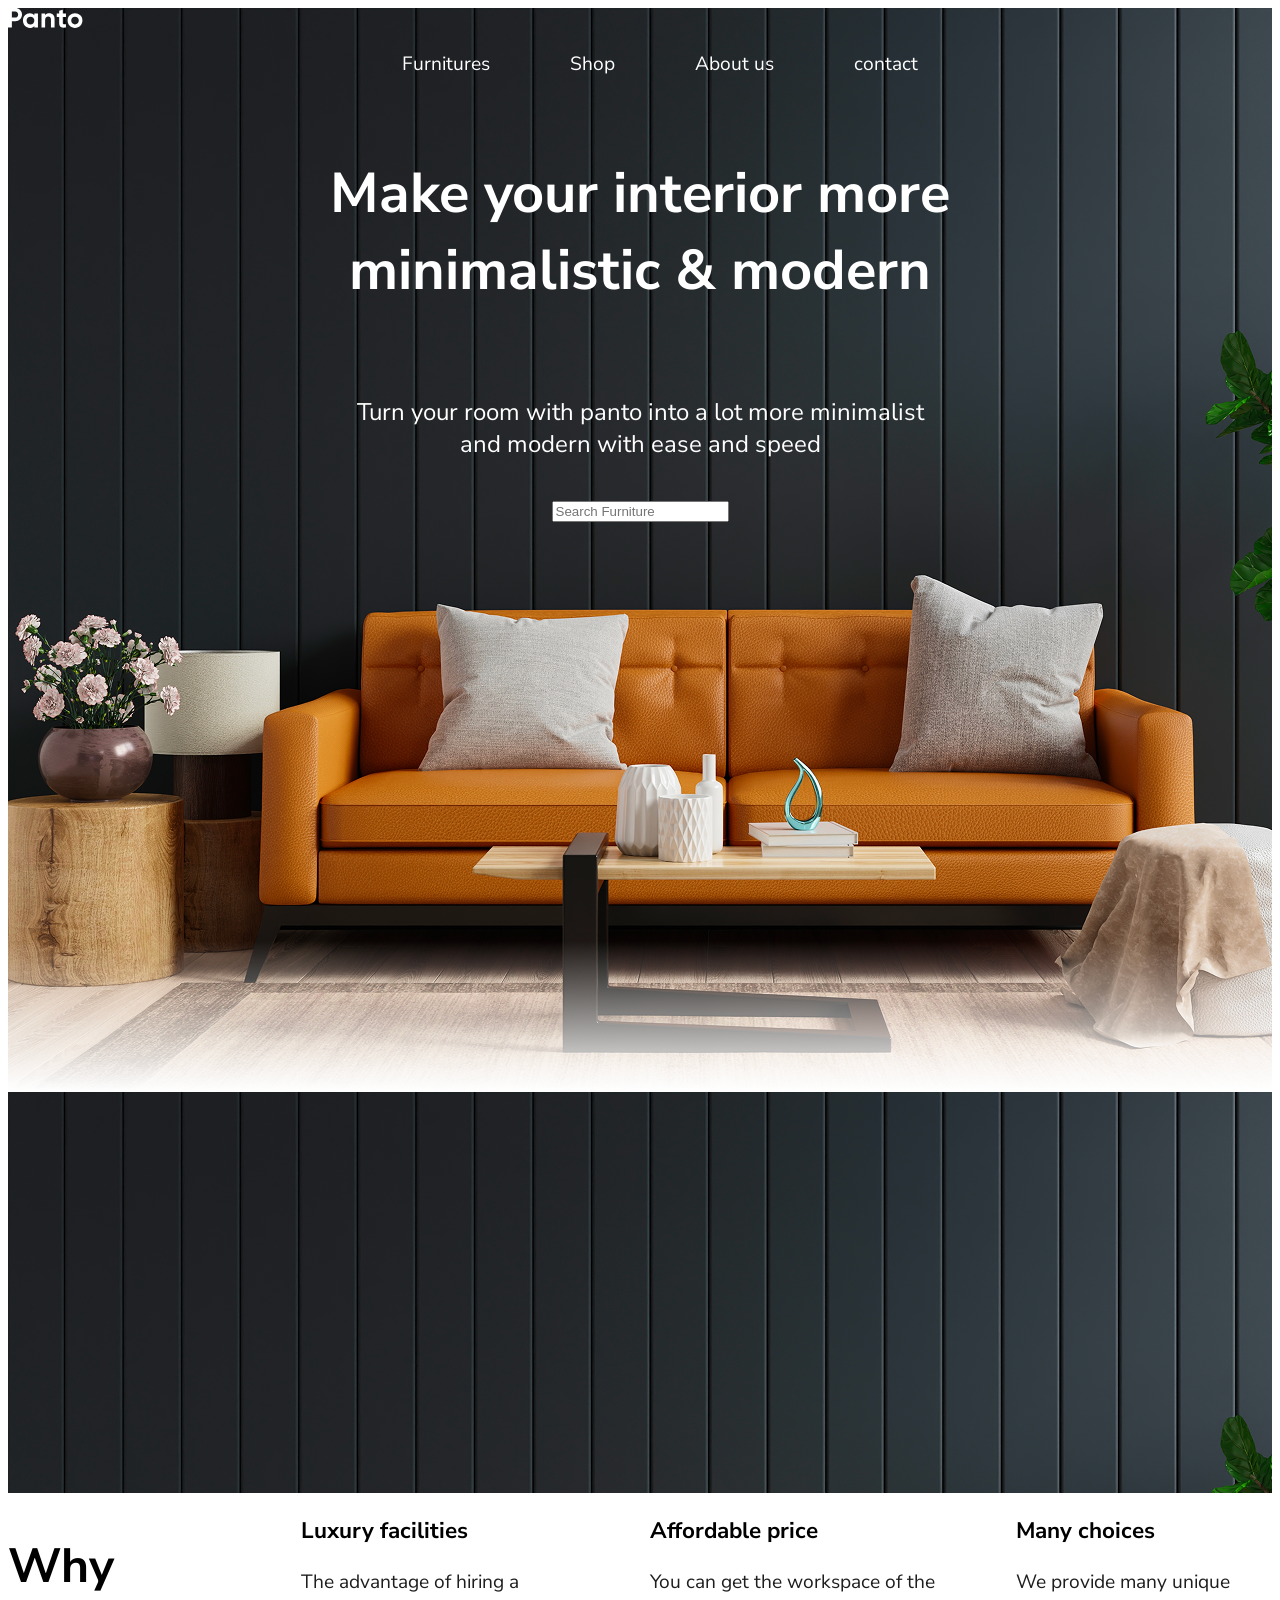
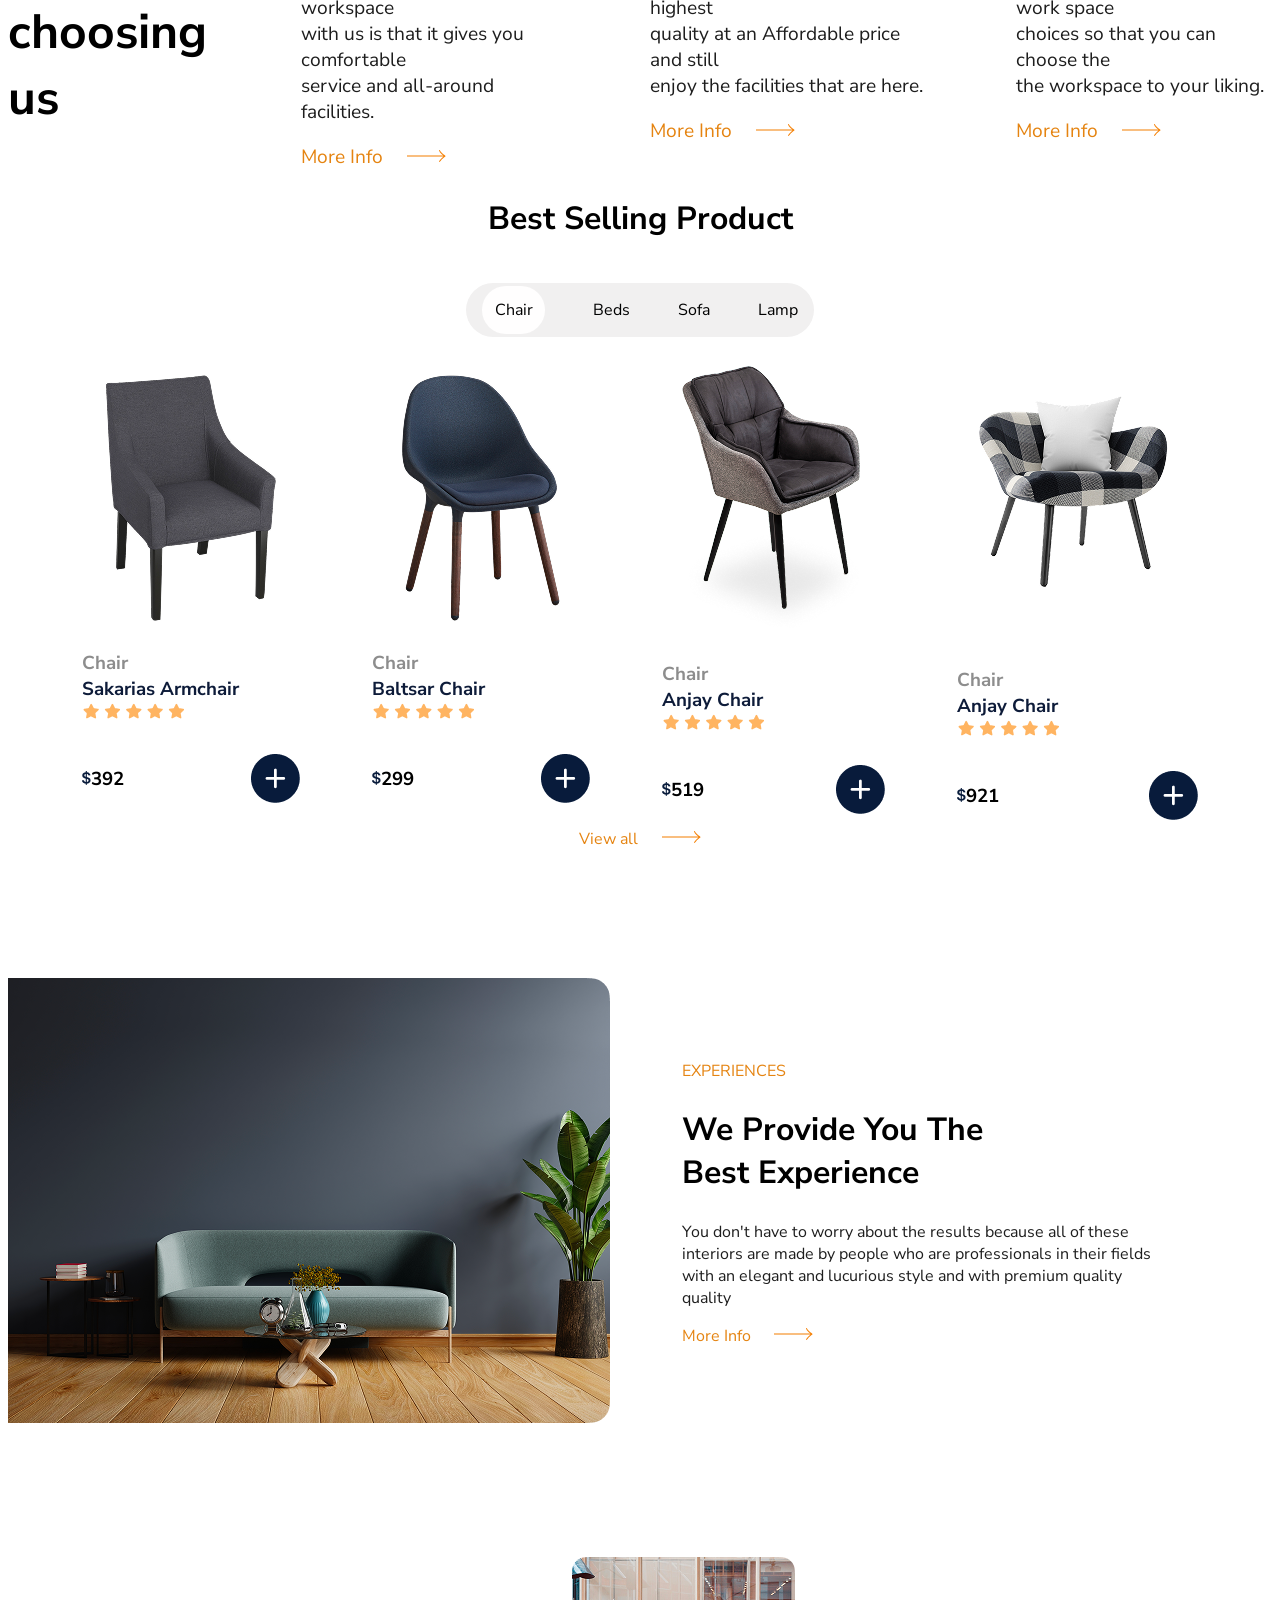
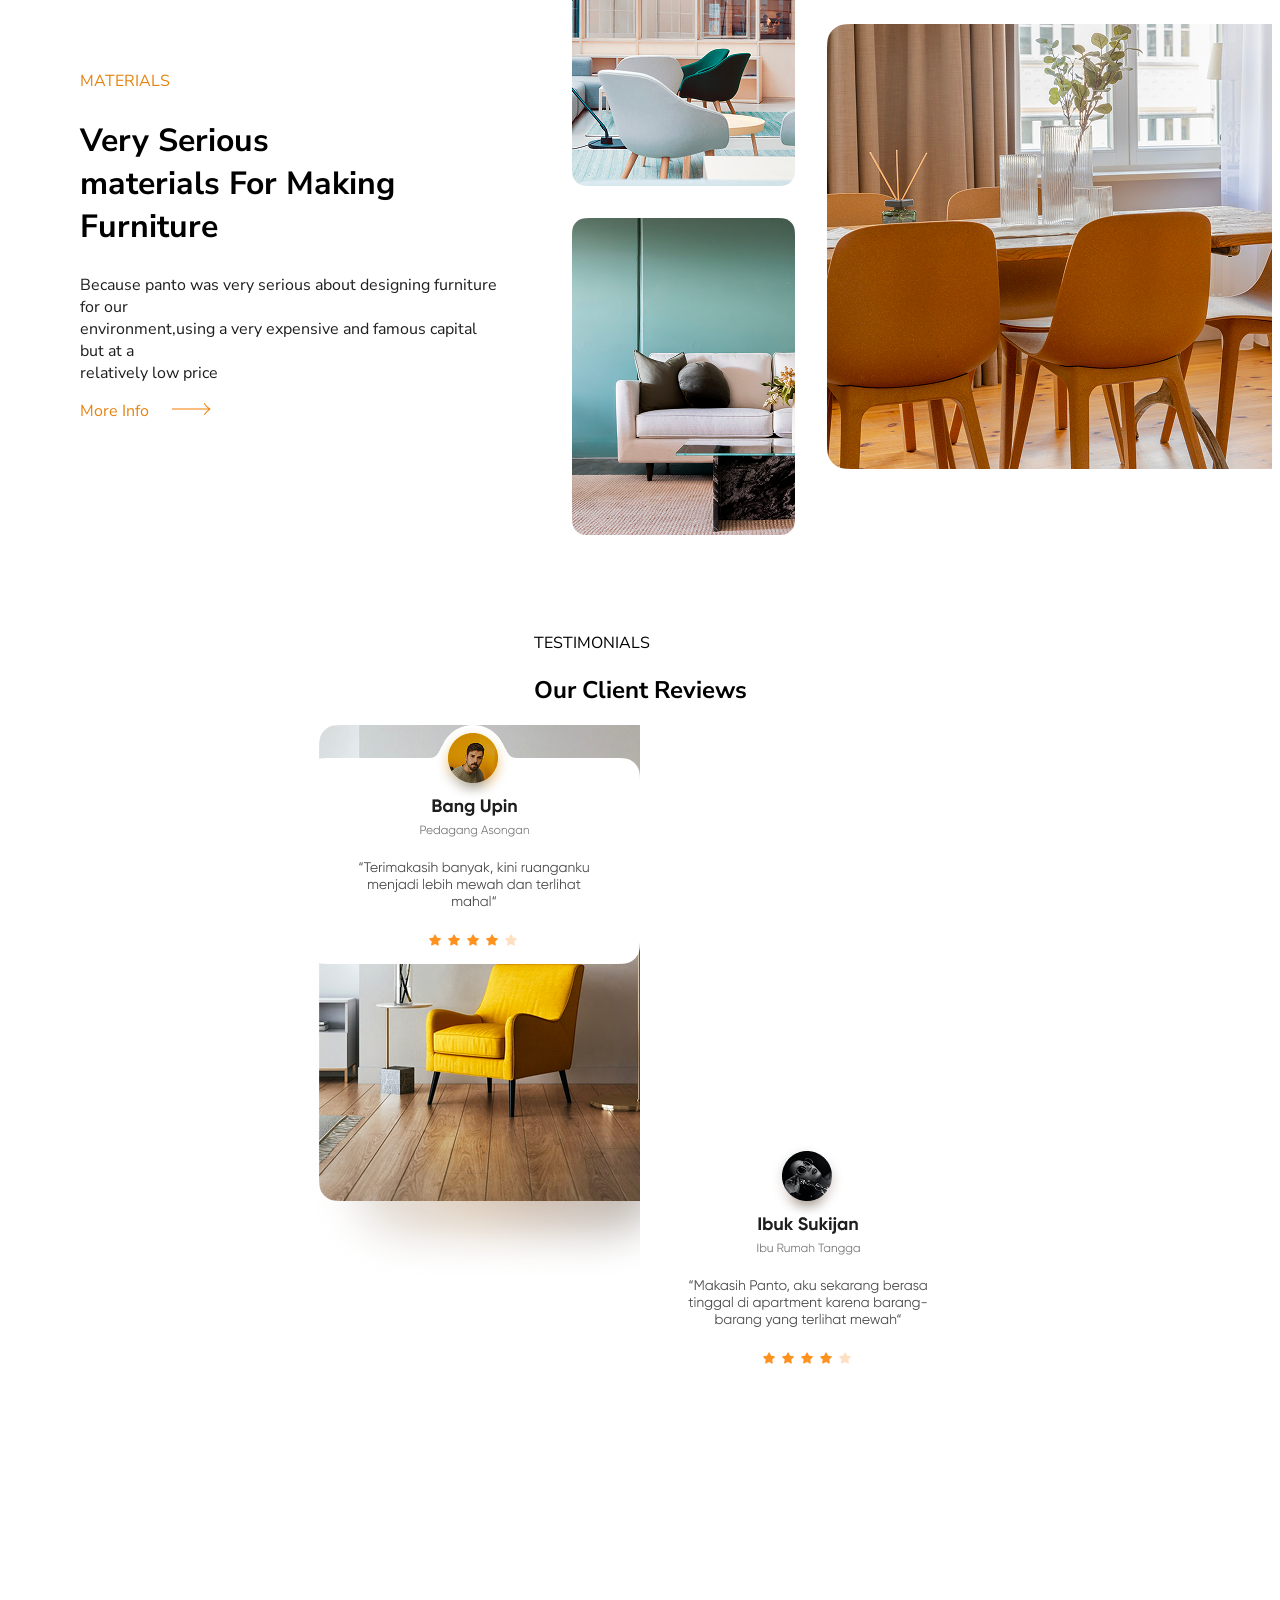
==== index.html @ 1b115d18 "initial commit" ====
<!DOCTYPE html>
<html lang="en">
<head>
    <meta charset="UTF-8">
    <meta name="viewport" content="width=device-width, initial-scale=1.0">
    <title>Document</title>
    <link rel="stylesheet" href="style.css">
    <link rel="preconnect" href="https://fonts.googleapis.com">
<link rel="preconnect" href="https://fonts.gstatic.com" crossorigin>
<link href="https://fonts.googleapis.com/css2?family=Nunito+Sans:ital,opsz,wght@0,6..12,200..1000;1,6..12,200..1000&family=Open+Sans:ital,wght@0,300..800;1,300..800&display=swap" rel="stylesheet">
</head>
<body>
    <section class="home">
        <div class="landing">
            <div class="logo">
                <img src="images/Panto (1).svg" fill="red" alt="Panto">
               

            </div>

            <div class="nav">
                <ul>
                    <li><a href="#">Furnitures</a></li>
                    <li><a href="#">Shop</a></li>
                    <li><a href="#">About us</a></li>
                    <li><a href="#">contact</a></li>
                </ul>
                
            </div>
        </div>
        <div class="landing_text">
            <h1>Make your interior more <br> minimalistic & modern   </h1>
            <p class="description">Turn your room with panto into a lot more minimalist <br>
            and modern with ease and speed</p>

            <div>
                <input type="text" placeholder="Search Furniture">
            </div>

        </div>
    </section>

    <section class="services">
        <div class="service_container">  
        <div class="service_heading"><h2>Why <br>choosing us</h2></div>
            <div class="service_1">
                <h3>Luxury facilities</h3>
                <p>The advantage of hiring a workspace <br>
                with us is that it gives you comfortable <br>
                service and all-around facilities.</p>
                <a href="#">More Info <span><img src="images/Vector.png" alt="Vector"></span></a>
                    </div>

                    <div class="service_2">
                        <h3>Affordable price</h3>
                        <p>You can get the workspace of the highest <br>
                        quality at an Affordable price and still <br>
                        enjoy the facilities that are here.</p>
                        <a href="#">More Info <span><img src="images/Vector.png" alt="Vector"></span></a>
                    </div>

                    <div class="service_3">
                        <h3>Many choices</h3>
                        <p>We provide many unique work space <br>
                        choices so that you can choose the <br>
                         the workspace to your liking.</p>
                         <a href="#">More Info <span><img src="images/Vector.png" alt="Vector"></span></a>

                    </div>

            </div>
    </section>

    <section class="products">
        <div class="product_container">

        
        <div class="product_heading">
            <h2>Best Selling Product</h2>
            </div>
            <div class="product_list">
               <!-- <button> -->
                 <ul>
                    <li><span>Chair</span></li>
                    <li>Beds</li>
                    <li>Sofa</li>
                    <li>Lamp</li>
                </ul>
               <!-- </button> -->
            </div>
        

            <div class="card_container">

           
            <div class="product_card_1">
                <img src="images/sakarias-armchair-black-sporda-dark-gray__0729767_pe737131_s5_adobespark.png" alt="Chair">
                
                <div class="product_info">
                    <h3>
                        <span>Chair</span> <br>
                        Sakarias Armchair <br>
                        <span class="rating"> <img src="images/Group 172.png" alt="Stars"> </span>
                    </h3>
                </div>

                <div class="product_price">
                    <h3>
                        <img src="images/$.png" alt="Dollar icon">392
                    </h3>
                    <img src="images/Frame 174.png" alt="Frame">

                </div>

            </div>

            <div class="product_card_2">
                <img src="images/sakarias-armchair-black-sporda-dark-gray__0729767_pe737131_s5_adobespark (1).png" alt="Chair">

                <div class="product_info">
                      <h3>
                        <span>Chair</span> <br>
                        Baltsar Chair <br>
                        <span class="rating"> <img src="images/Group 172.png" alt="Stars"> </span>
                    </h3>
                 </div>
                  <div class="product_price">
                    <h3>
                        <img src="images/$.png" alt="Dollar icon">299
                    </h3>
                    <img src="images/Frame 174.png" alt="Frame">
                </div>

            </div>

            <div class="product_card_3">
                <img src="images/Group 3742.png" alt="Chair">
                <div class="product_info">
                      <h3>
                        <span>Chair</span> <br>
                        Anjay Chair <br>
                        <span class="rating"> <img src="images/Group 172.png" alt="Stars"> </span>
                    </h3>
                 </div>
                 <div class="product_price">
                    <h3>
                        <img src="images/$.png" alt="Dollar icon">519
                    </h3>
                    <img src="images/Frame 174.png" alt="Frame">
                </div>
                </div>

                <div class="product_card_4">
                    <img src="images/sakarias-armchair-black-sporda-dark-gray__0729767_pe737131_s5_adobespark (2).png" alt="Chair">

                    <div class="product_info">
                         <h3>
                        <span>Chair</span> <br>
                        Anjay Chair <br>
                        <span class="rating"> <img src="images/Group 172.png" alt="Stars"> </span>
                    </h3>
                    </div>
                    <div class="product_price">
                       <h3>
                        <img src="images/$.png" alt="Dollar icon">921
                    </h3>
                    <img src="images/Frame 174.png" alt="Frame">
                    </div>
                </div>
            </div> 
            <!-- <div class="a_tag"> -->
                <a href="#">View all <span><img src="images/Vector.png" alt="Vector"></span></a>
         <!-- </div> -->
         </div> 
    </section>

    <section class="experiences">
        <div class="experience_container">
            <div>
                <img src="images/Rectangle 1446 (1).png" alt="images">
            </div>

            <div class="experience_details">
                <span>EXPERIENCES</span>
                <h2>We Provide You The <br>
                Best Experience</h2>
                <p>
                    You don't have to worry about the results because all of these <br>
                    interiors are made by people who are professionals in their fields <br>
                    with an elegant and lucurious style and with premium quality <br>
                    quality
                </p>
                <a href="#">More Info <span><img src="images/Vector.png" alt="Vector"></span></a>

            </div>

        </div>

    </section>

    <section class="materials">
        <div class="materials_container">

            <div class="material_details">

                <span>MATERIALS</span>
                <h2>Very Serious <br>
                    materials For Making <br>
                    Furniture</h2>
                    <p> Because panto was very serious about designing furniture for our <br>
                        environment,using a very expensive and famous capital but at a <br>
                        relatively low price</p>
                        <a href="#">More Info <span><img src="images/Vector.png" alt="Vector"></span></a>
                    </div>

            <div class="image_materials">
                <div class="left_image">
                    <img src="images/Rectangle 1450.png" alt="image">
                <img src="images/Rectangle 1450 (1).png" alt="image">
                </div>
                
                <img src="images/Rectangle 1446 (2).png" alt="image">
            </div>
            
        </div>
    </section>

    <section class="reviews">
        <div class="review_container">
            <div class="heading">
                <span>TESTIMONIALS</span>
                <h2>Our Client Reviews</h2>
            </div>

            <div class="review_card">
                <div class="review_card_1">
                    <img src="images/Group 48095426.png" alt="review image">

                </div>

                <div class="review_card_2">
                    <img src="images/Group 48095426 (1).png" alt="review image">

                </div>

            </div>

        </div>

    </section>
</body>
</html>
---- style.css ----
body {
     font-family: "Nunito Sans", sans-serif;
  font-optical-sizing: auto;
  font-weight: 200px;
  font-style: normal;
}
.home {
    background: url('images/Rectangle 1441.png');
    width: 100%;
    height: 165vh;
    
}
.nav ul {
    display: flex;
    justify-content: center;
    align-items: center;
    gap: 5rem;
    /* text-decoration: none; */
    list-style: none;

    li a {
        text-decoration: none;
        font-size: 1.2rem;
        color: white;
    }
}
.landing_text {
    display: flex;
    flex-direction: column;
    gap: 1rem;
    /* justify-content: center; */
    align-items: center;
    margin-top: 2rem;
}
.landing_text h1 {
    font-size: 3.5rem;
    text-align: center;
    color: white;
}

.description {
    font-size: 1.5rem;
    text-align: center;
    color: white;
}

.service_container {
    display: flex;
    flex-direction: row;
    justify-content: flex-start;
    align-items: flex-start;
    gap: 5rem;
}
.service_heading {
     font-family: "Nunito Sans", sans-serif;
     font-size: 2rem;
}
.service_1 {
    font-size: 1.2rem;

    p {
        color: #1E1E1E;
    }
    a {
       text-decoration: none;
       color: #E58411;
       
       span {
        margin-left: 1.2rem;
       }
       
        
    }
}
.service_2 {
    font-size: 1.2rem;

    p {
      color: #1E1E1E;  
    }
    a {
        text-decoration: none;
        color: #E58411;

        span {
            margin-left: 1.2rem;
        }
    }
}
.service_3 {
    font-size: 1.2rem;
    p {
        color: #1E1E1E;
    }
    a {
        text-decoration: none;
        color: #E58411;
        
        span {
            margin-left: 1.2rem;
        }
    }
}
.product_heading {
    display: flex;
    flex-direction: column;
    justify-content: center;
    align-items: center;

    h2 {
       font-family: "Nunito Sans", sans-serif;
     font-size: 2rem; 
    }
}

.product_list ul  {
    display: flex;
    gap: 3rem;
    background: rgb(241, 240, 240);
    padding: 1rem;
    border-radius: 30px;
    
     li {
        list-style: none;
        span {
          background: #fffefe;
          padding: 0.8rem;
          border-radius: 25px;
        }
     }
}
.product_container {
    display: flex;
    flex-direction: column;
    justify-content: center;
    align-items: center;
    /* gap: 3rem; */
}

.card_container {
    display: flex;
    flex-direction: row;
    justify-content: center;
    align-items: center;
    gap: 4.5rem;
}
.product_info {
    h3 span{
        color: #8D8D8D;
    }
    h3 {
        color: #0D1B39;
    }
}
.product_price {
    display: flex;
    flex-direction: row;
    justify-content: space-between;
    align-items: center;
}
a {
    margin-bottom: 3rem;
    text-decoration: none;
        color: #E58411;
        
        span {
            margin-left: 1.2rem;
        }
}
.experience_container {
    display: flex;
    justify-content: flex-start;
    align-items: center;
    gap: 4.5rem;
    margin-top: 5rem;
}
.experience_details {
    span {
        color: #E58411;
    }
    h2 {
         font-family: "Nunito Sans", sans-serif;
     font-size: 2rem; 
    }
    p {
        color: #1E1E1E;
    }
}
.materials_container {
    display: flex;
    justify-content: flex-start;
    align-items: center;
    /* flex-direction: column; */
    gap: 4.5rem;
    margin-top: 8rem;
    padding-left: 4.5rem;
}
.material_details {
     span {
        color: #E58411;
    }
    h2 {
         font-family: "Nunito Sans", sans-serif;
     font-size: 2rem; 
    }
    p {
        color: #1E1E1E;
    }
}
.image_materials {
    display: flex;
    /* flex-direction: column; */
    justify-content: center;
    align-items: center;
    gap: 2rem;


}
.left_image {
    display: flex;
    flex-direction: column;
    gap: 2rem;
}

.review_container {

    display: flex;
    flex-direction: column;
    justify-content: center;
    align-items: center;
    margin-top: 6rem;
}
.heading {
    display: flex;
    flex-direction: column;
}
.review_card {
    display: flex;
    justify-content: center;
    align-items: center;

}
.review_card_1 {
    background: url("images/Group 48095418.png");
    background-repeat: no-repeat;
    /* width: 100%; */
    height: 120vh;

   
}
.review_card_2 {
    background: ;
}
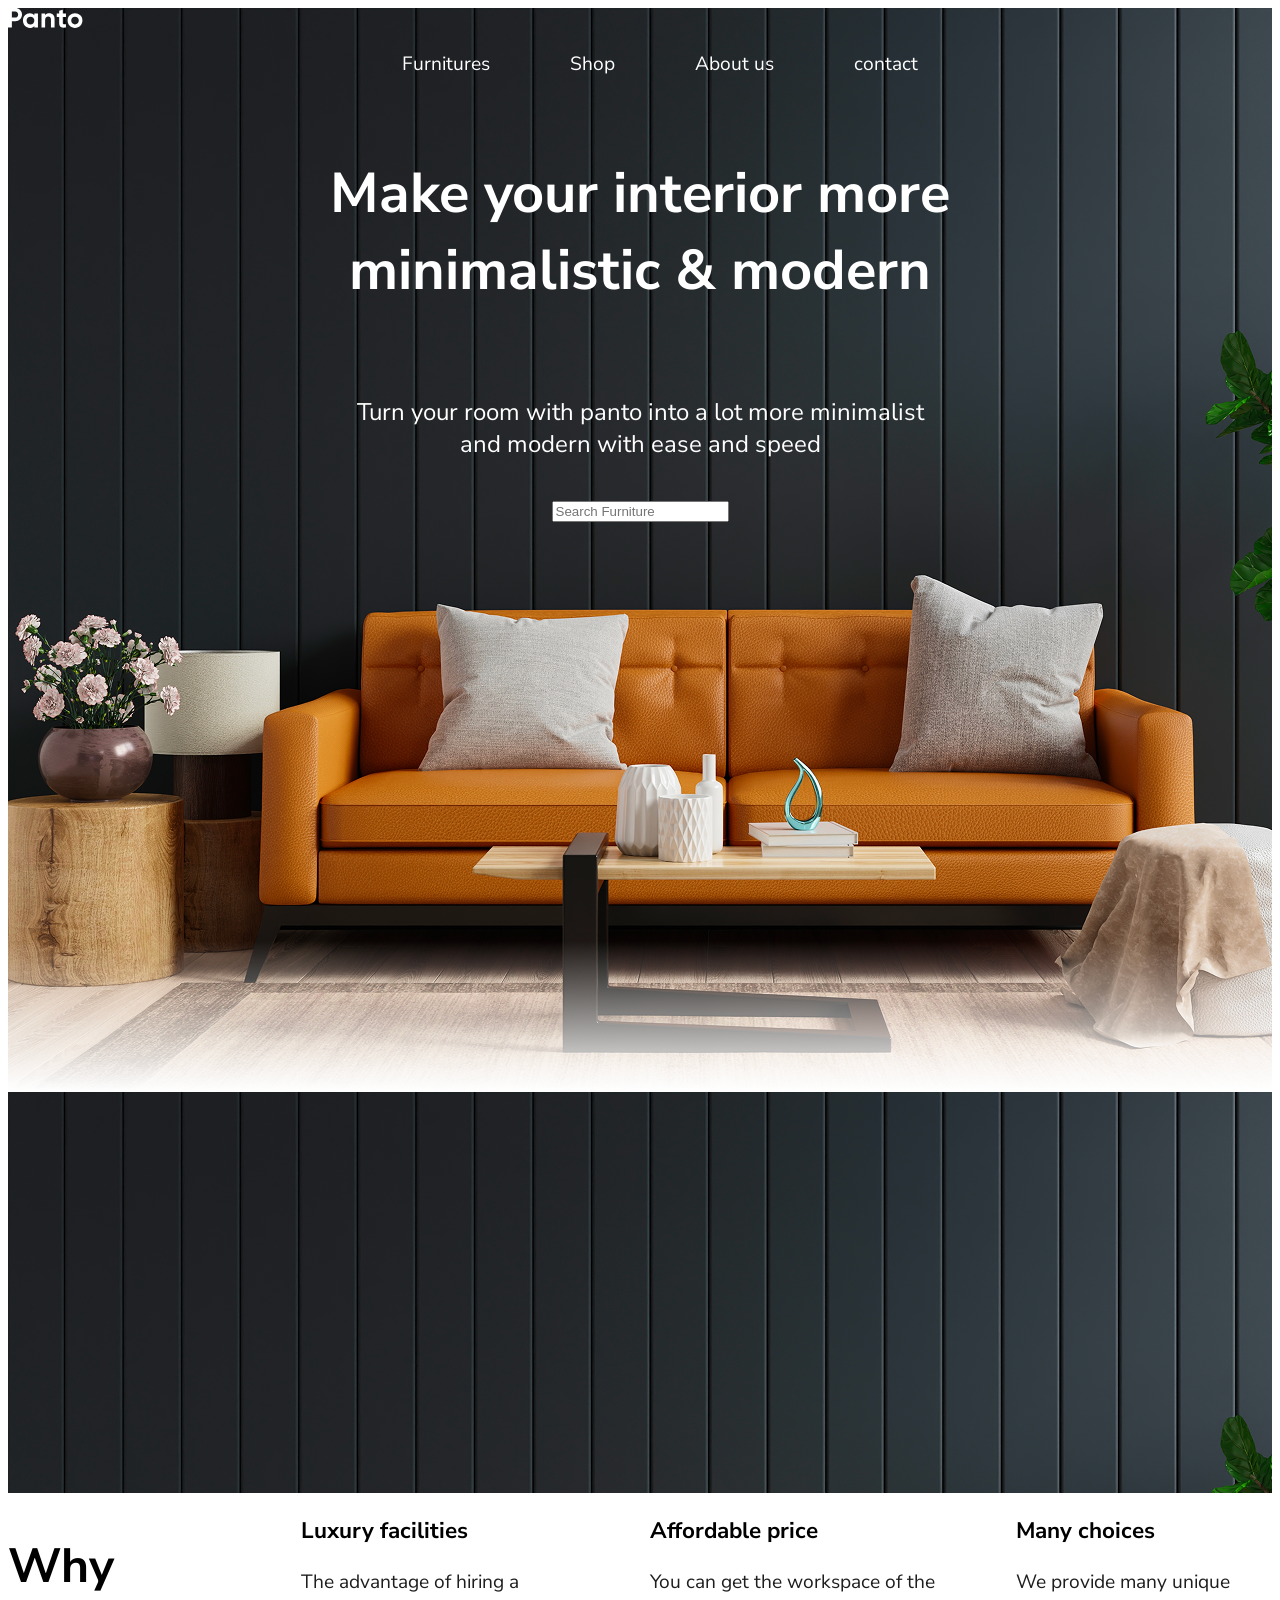
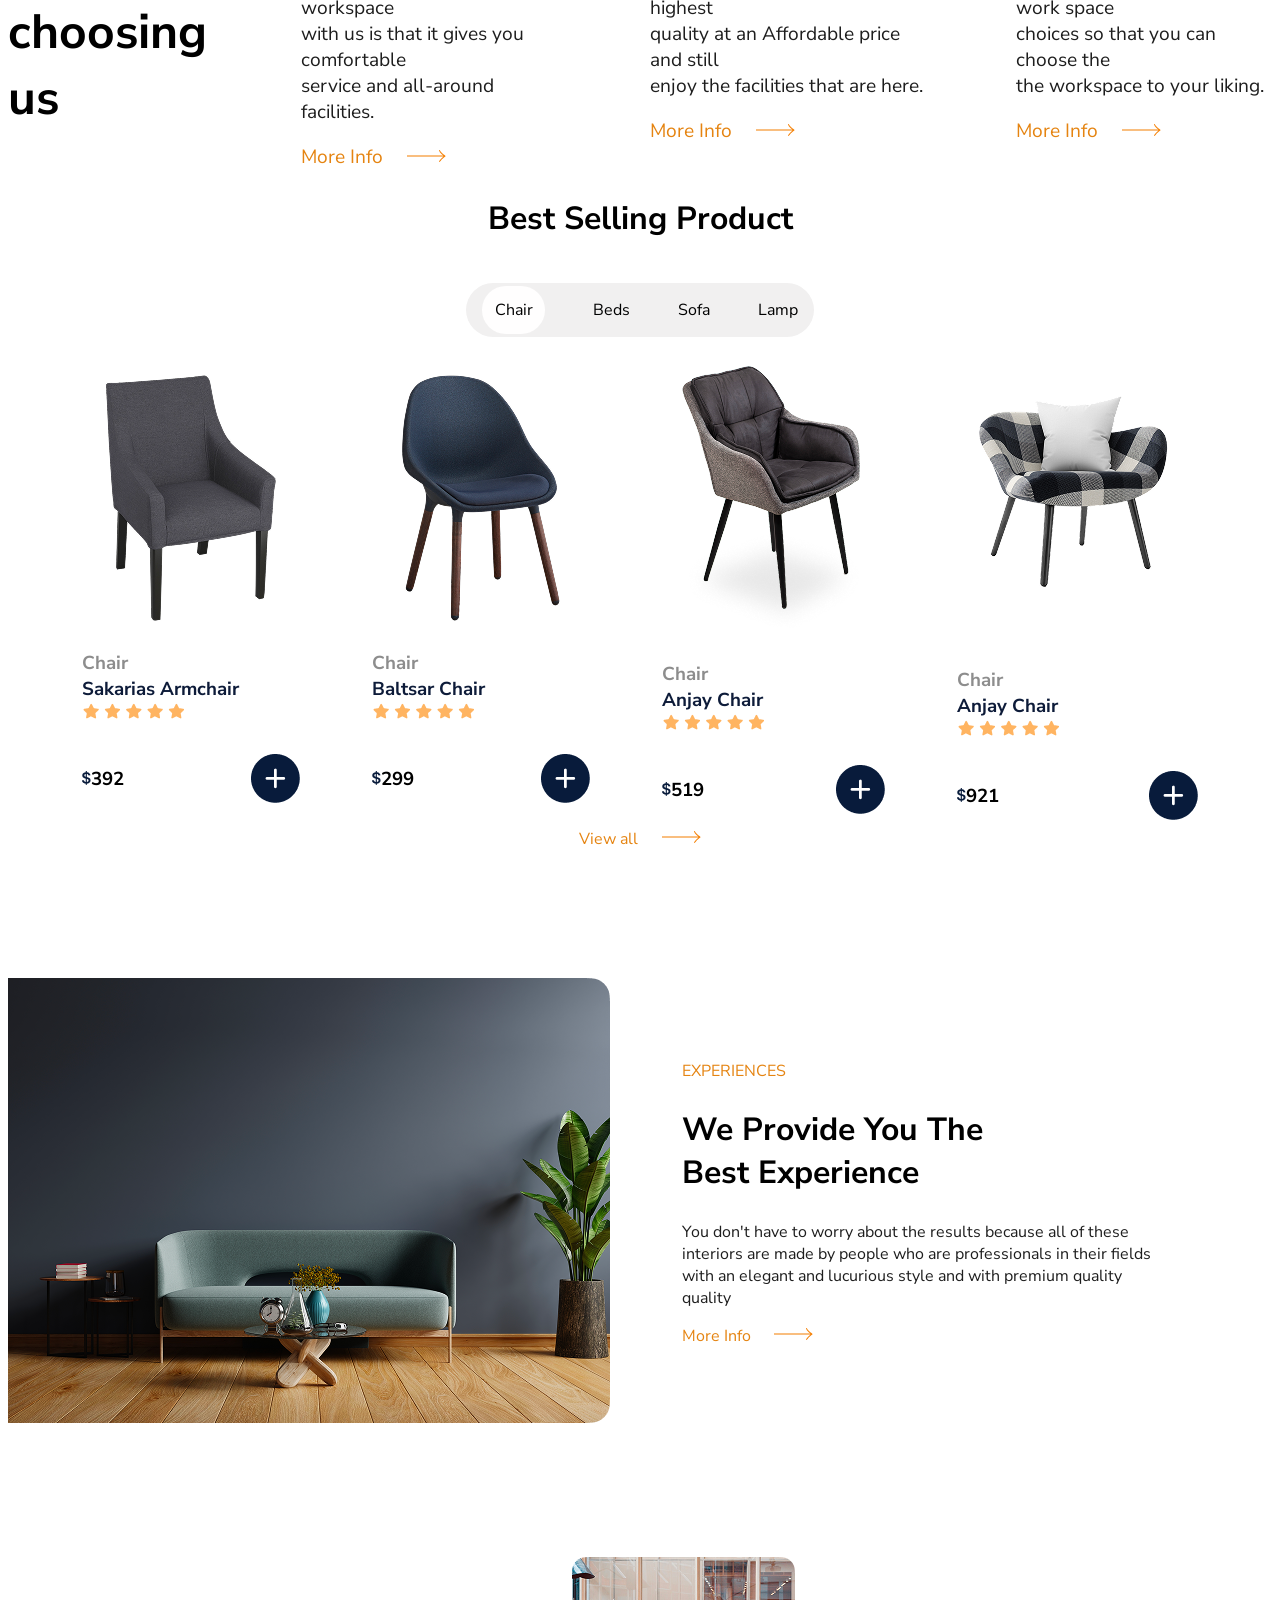
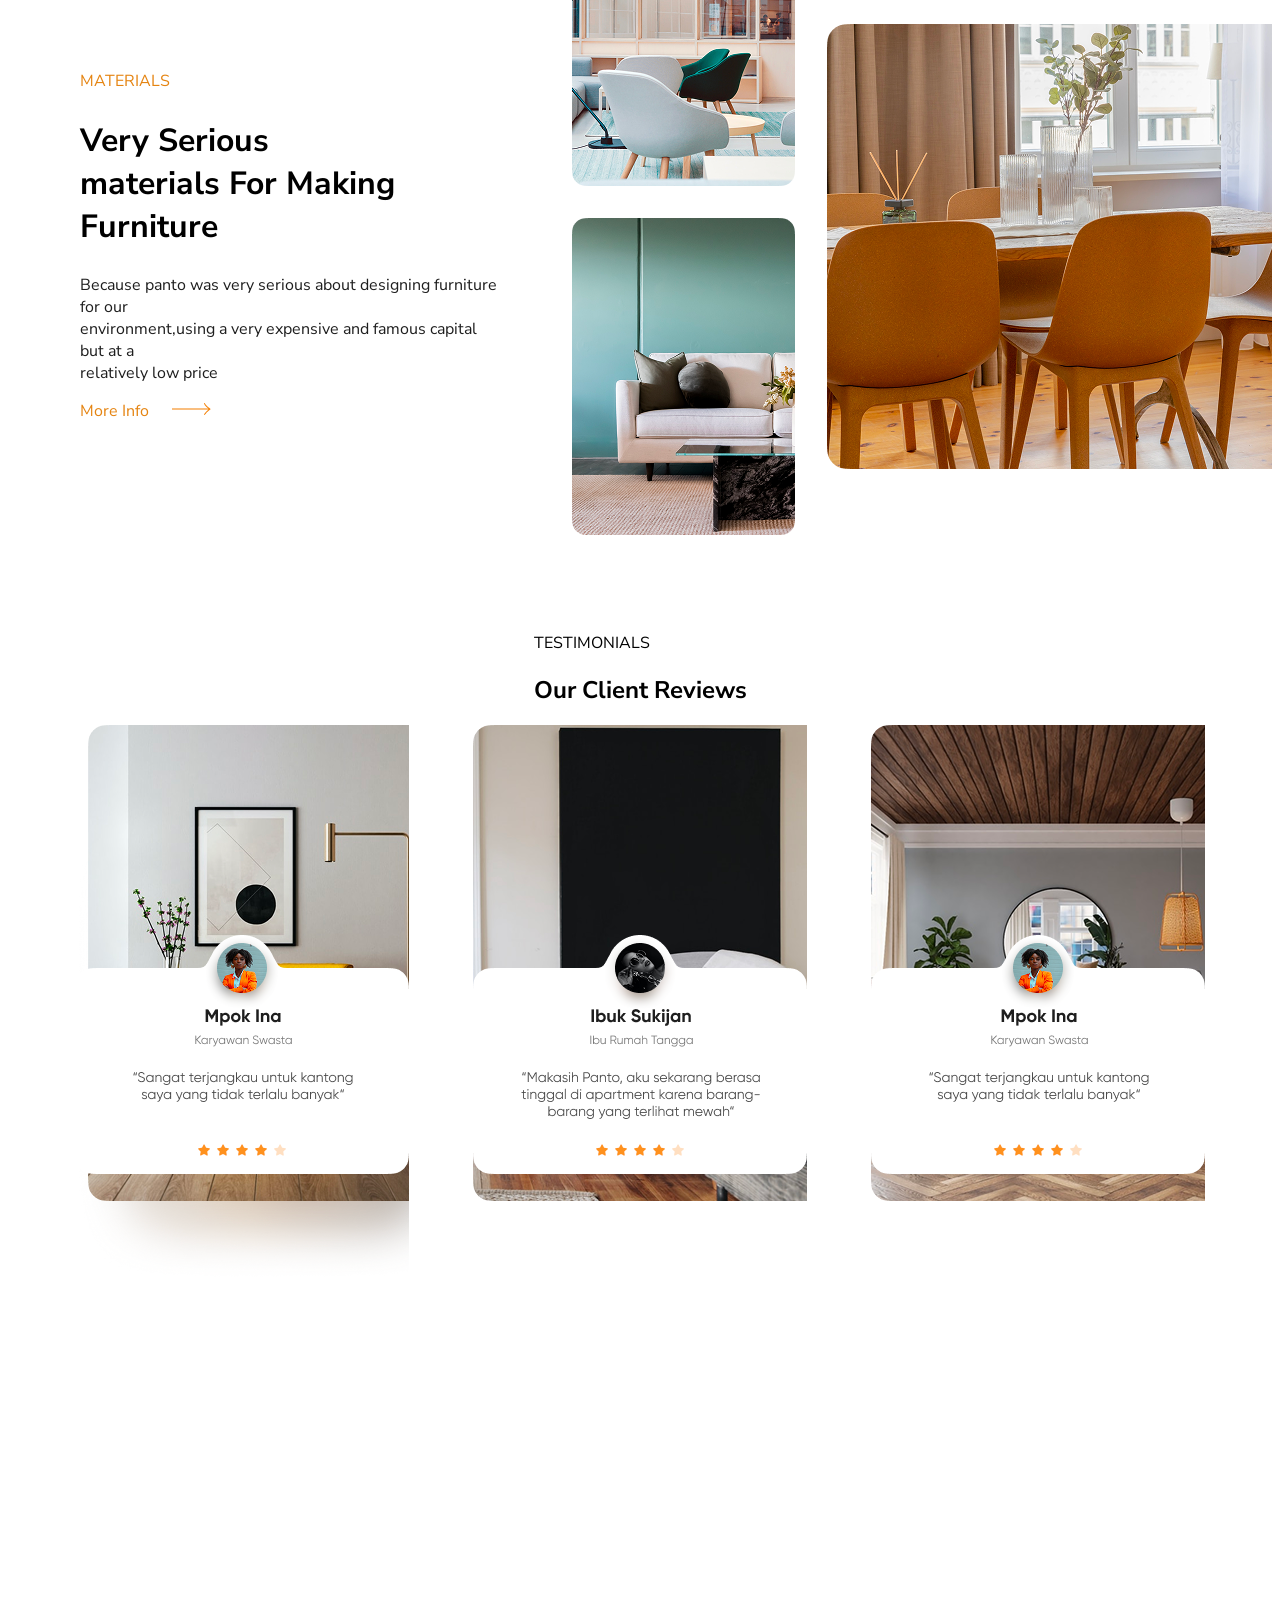
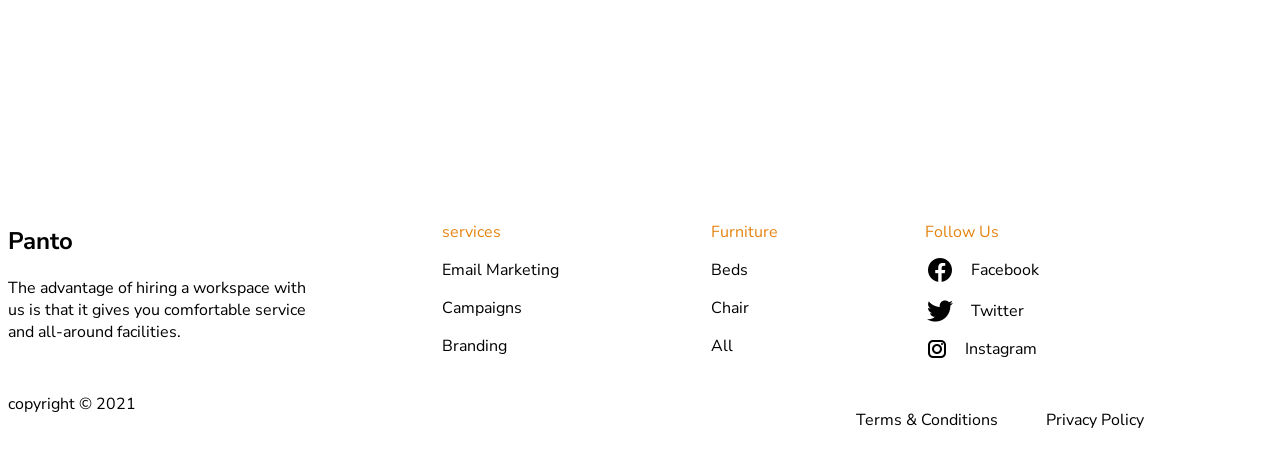
==== commit 08e5ea4b: "adding phone responsiveness" ====
--- a/index.html
+++ b/index.html
@@ -243,10 +243,72 @@
 
                 </div>
 
-            </div>
-
-        </div>
-
-    </section>
+                <div class="review_card_3">
+                    <img src="images/Group 48095426.png" alt="image">
+
+                </div>
+
+            </div>
+
+        </div>
+
+    </section>
+
+    <footer class="footer">
+        <div class="footer_container">
+            <div class="header_container">
+
+                <h2>Panto</h2>
+                <p>
+                    The advantage of hiring a workspace with <br>
+                    us is that it gives you comfortable service <br>
+                    and all-around facilities.
+                </p>
+            </div>
+
+            <div class="footer_services">
+                <ul>
+                    <li><span>services</span></li>
+                    <li>Email Marketing</li>
+                    <li>Campaigns</li>
+                    <li>Branding</li>
+                </ul>
+
+            </div>
+
+            <div class="footer_furnitures">
+                <ul>
+                    <li><span>Furniture</span></li>
+                    <li>Beds</li>
+                    <li>Chair</li>
+                    <li>All</li>
+                </ul>
+
+            </div>
+
+            <div class="footer_socials">
+                <ul>
+                    <li><span>Follow Us</span></li>
+                    <li><img src="images/icons8-facebook-30.png" alt="icon"> Facebook</li>
+                    <li><img src="images/icons8-twitter-bird-30.png" alt="icon"> Twitter</li>
+                    <li><img src="images/icons8-instagram-24.png" alt="icon"> Instagram</li>
+                </ul>
+
+
+            </div>
+
+        </div>
+        <div class="copyright_container">
+            <div class="copyright">
+                copyright &copy; 2021
+            </div>
+            
+            <div class="terms">
+                <p>Terms & Conditions</p>
+                <p>Privacy Policy</p>
+            </div>
+        </div>
+
+    </footer>
 </body>
 </html>
--- a/style.css
+++ b/style.css
@@ -238,6 +238,7 @@
     display: flex;
     justify-content: center;
     align-items: center;
+    gap: 4rem;
 
 }
 .review_card_1 {
@@ -245,9 +246,209 @@
     background-repeat: no-repeat;
     /* width: 100%; */
     height: 120vh;
+    img {
+        position: relative;
+        top: 210px;
+    }
 
    
 }
 .review_card_2 {
-    background: ;
-}
+    background: url("images/unsplash_JaXs8Tk5Iww.png");
+    /* width: 100%; */
+    height: 120vh;
+    background-repeat: no-repeat;
+
+    img {
+        position: relative;
+        top: 210px;
+    }
+}
+.review_card_3 {
+    background: url("images/unsplash_h2_3dL9yLpU.png");
+     height: 120vh;
+    background-repeat: no-repeat;
+
+    img {
+        position: relative;
+        top: 210px;
+    }
+}
+.footer_container {
+    display: flex;
+    flex-direction: row;
+    /* justify-content: center; */
+    align-content: flex-start;
+    gap: 5rem;
+    
+}
+.footer_services {
+    
+    li {
+        display: flex;
+        text-decoration: none;
+        margin: 1rem;
+
+        span {
+            color: #E58411;
+        }
+    }
+    
+    
+    
+}
+.footer_furnitures li{
+    display: flex;
+    text-decoration: none;
+    margin: 1rem;
+
+    span {
+        color: #E58411;
+    }
+    
+}
+.footer_socials li {
+    display: flex;
+    align-items: center;
+    text-decoration: none;
+    gap: 1rem;
+    margin: 0.7rem;
+
+    span {
+        color: #E58411;
+    }
+}
+.copyright_container {
+    display: flex;
+    margin-top: 1rem;
+    justify-content: space-between;  
+/* .copyright {
+    display: flex;
+    justify-content: flex-start;
+}   */
+}
+.terms {
+    display: flex;
+    flex-direction: row;
+    gap: 3rem;
+    margin-right: 8rem;
+    /* justify-content: space-around; */
+}
+
+/* =========================
+   PHONE RESPONSIVENESS
+========================= */
+
+@media screen and (max-width: 480px) {
+
+    /* HOME SECTION */
+    .home {
+        width: 100%;
+        padding: 15px;
+    }
+
+    .landing-logo img {
+        max-width: 120px;
+        height: auto;
+    }
+
+    .nav {
+        flex-direction: column;
+        gap: 15px;
+    }
+
+    .landing-text {
+        flex-direction: column;
+        text-align: center;
+        padding: 20px 0;
+    }
+
+    .landing-text h1 {
+        font-size: 28px;
+    }
+
+    .landing-text p {
+        font-size: 14px;
+    }
+
+    /* SERVICES SECTION */
+    .service-container {
+        flex-direction: column;
+        padding: 20px;
+        gap: 20px;
+    }
+
+    .service-heading {
+        text-align: center;
+    }
+
+    /* PRODUCTS SECTION */
+    .product-container {
+        flex-direction: column;
+        padding: 15px;
+    }
+
+    .product-list {
+        flex-direction: column;
+        gap: 20px;
+    }
+
+    .card-container {
+        flex-direction: column;
+    }
+
+    .product-card {
+        width: 100%;
+    }
+
+    .product-card img {
+        max-width: 100%;
+        height: auto;
+    }
+
+    /* EXPERIENCE SECTION */
+    .experience-container {
+        flex-direction: column;
+        padding: 20px;
+    }
+
+    .experience-details {
+        width: 100%;
+    }
+
+    /* MATERIALS SECTION */
+    .materials-container {
+        flex-direction: column;
+        padding: 20px;
+    }
+
+    .material-details {
+        width: 100%;
+    }
+
+    /* REVIEWS SECTION */
+    .reviews {
+        flex-direction: column;
+        padding: 20px;
+        gap: 20px;
+    }
+
+    .review-card {
+        width: 100%;
+    }
+
+    /* FOOTER */
+    footer {
+        flex-direction: column;
+        padding: 20px;
+        gap: 20px;
+        text-align: center;
+    }
+
+    /* GENERAL IMAGE RESPONSIVENESS */
+    img {
+        max-width: 100%;
+        height: auto;
+    }
+
+}
